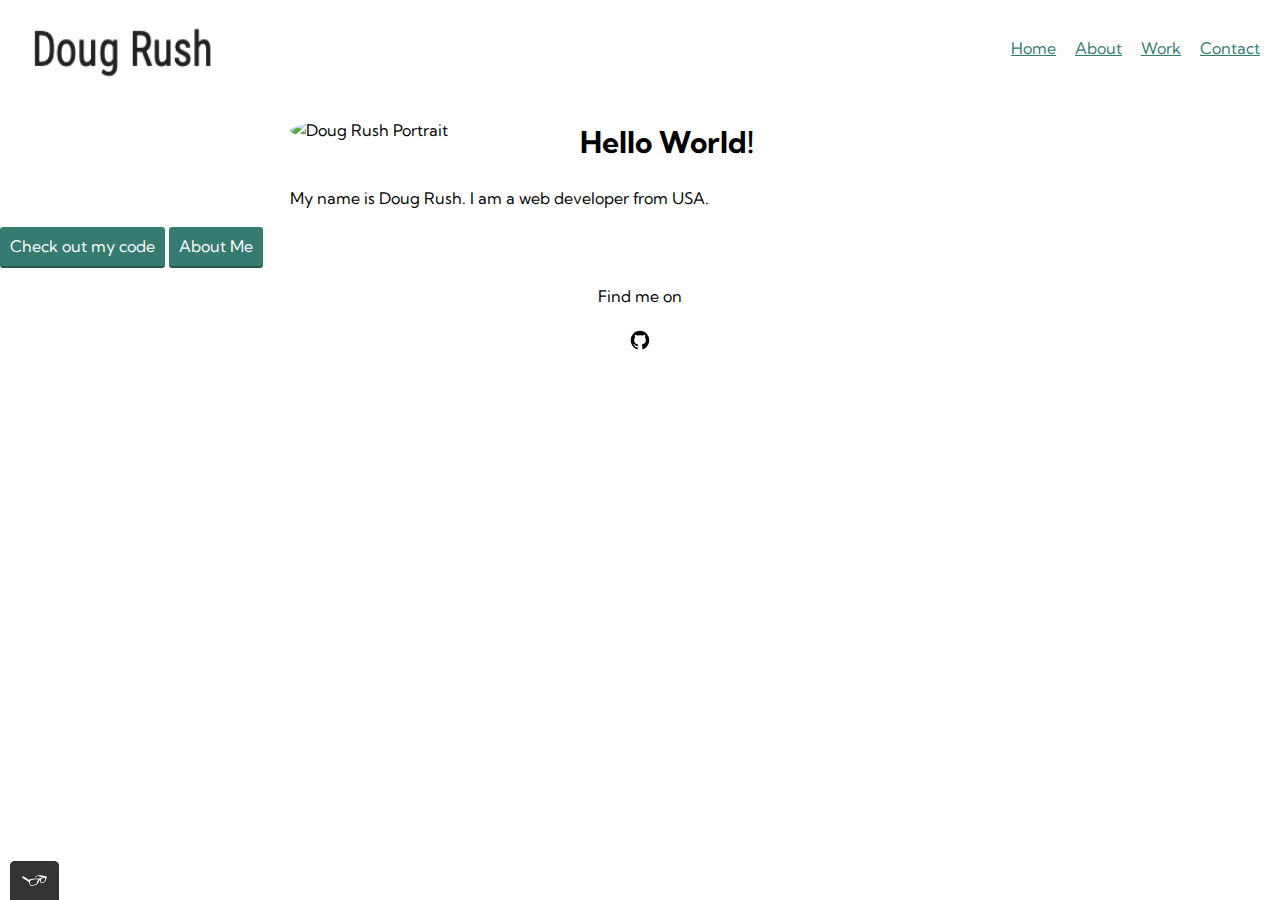
==== index.html @ ce517775 "typo" ====
<!DOCTYPE html>
<html>
  <head>
    <meta name="viewport" content="width=device-width, initial-scale=1">
    <meta charset="utf-8">
    <link rel="shortcut icon" href="img/wikipedia_icon.svg">
    <link rel="stylesheet" type="text/css" href="css/normalize.min.css">
    <link href="https://fonts.googleapis.com/css2?family=Kumbh+Sans:wght@300&display=swap" rel="stylesheet">
    <link rel="stylesheet" type="text/css" href="css/style.production.css">
    <title>Doug Rush-Jr Web Dev</title>
  </head>
<body>
    <!-- Header including the logo and the main navigation -->
    <header class="page-header">
    <!-- Add logo here -->
          <img src="img/doug-rush-logo.png" alt="logo" class="page-header__item">
          <nav class="main-navigation page-header__item">
            <ul role="menubar" class="navigation-list">
              <li role="presentation">
              <a href="index.html" role="menuitem" class="navigation-list__item navigation-list__item--active">Home</a>
          </li>
          <li role="presentation">
              <a href="about.html" role="menuitem" class="navigation-list__item">About</a>
          </li>
          <li role="presentation">
              <a href="work.html" role="menuitem" class="navigation-list__item">Work</a>
          </li>
          <li role="presentation">
              <a href="contact.html" role="menuitem" class="navigation-list__item">Contact</a>
          </li>
      </ul>
  </nav>
</header>

  <div class="profile">
    <img src="img/doug-rush.png" class="profile__portrait" alt="Doug Rush Portrait">
    <h1> Hello World!</h1>
    <p>
      My name is Doug Rush. I am a <span>web</span> developer from USA.
    </p>
  </div>

<a href="https://github.com/rushdm15" type="button"><button>Check out my code</button></a>
<a href="about.html" type="button_secondary"><button>About Me</button></a>

<footer class="page-footer">
  <div class="social-media">
  <p> Find me on </p>
  <!-- Github Logo -->
  <a href="https://github.com/rushdm15"><img src="img/github_icon.svg" alt="Github"></a>
  <!-- LinkedIn Logo -->
  <!-- <img src="img/linkedin_icon.svg" alt="LinkedIn"> -->
  </div>
</footer>
<script src="js/tota11y.min.js"></script>
</body>
</html>
---- css/style.production.css ----
/*
* Prefixed by https://autoprefixer.github.io
* PostCSS: v7.0.29,
* Autoprefixer: v9.7.6
* Browsers: last 2 version
*/

/*
Colors used

Text Color (Dark Gray): #2b2b2b;
Primary Color (Purple): #357b70;
Secondary Color (Orange): #e0b354;
 */
:root {
  --primary-color: #357b70;
  --secondary-color: #e0b354;
  --tertiary-color: #05676e;
  --fourth-color: #489c79;
  --dark-grey: #2b2b2b;
  --color: white;
  --background-color: lightgray;
  --no-color: #edc655;
  --half-color: #fcffad;
  --full-color: #f76414;
}

a {
  color: var(--primary-color);
}

:root {
  --font-weight: 400;
  --max-width: 700px;
  --margin: auto;
  --font-weight: 700;
  --text-align: center;
  --padding: 20px;
  --padding: 15px;
  --padding: 10px;
}

body  {
  font-family: 'Kumbh Sans', sans-serif;
  font-weight: 400;
  font-size: 16px;
  /* Sets the font size to 16px */
  line-height: 1.6;
  /* Sets the line height to 1.6px */
 }

 h1{
   font-size: 30px;
   font-weight: 700;
 }

h2{
  font-size: 24px;
  font-weight: 700;
}
h3{
  font-size: 18px;
  font-weight: 700;
}

a{
  color: #357b70;
}

a:visited{
  /* visited link*/
  color: #05676e;
}

a:hover, a:focus {
    /* No underlining when hovering over a link */
    text-decoration: none;
}

a:active {
/* selected link */
color: #489c79;
}

button {
  /* overwrites browser defaults and resets the border */
  border: none;
  /* takes the font from the outer container */
  font-family: inherit;
  /* styles the background color, font color, and text decoration (underline, etc.) of the button */
  background-color: #357b70;
  color: white;
  text-decoration: none;
  /* adds spacing to the button */
  padding: 10px;
  border-radius: 3px;
  /* gives the button a bottom border with a width of 2px, a type of solid, and a color in RGBA format */
  border-bottom: 2px solid rgba(0, 0, 0, 0.3);
}

button:hover, button:focus {
  /* lets the mouse appear as a hand when hovering over the button */
  cursor: pointer;
  /* reduces the opacity of the button to 80% */
  opacity: 0.8;
}
.button_secondary {
  background-color: #e0b354;
  color: #2b2b2b;
}

.profile__portrait {
  float: left;
  width: 250px;
  margin-right: 40px;
  border-radius: 50%;
}

.page-footer {
  clear: both;
}

.about__me--item {
  list-style: none;
}

.about__me--table {
  max-width: 700px;
  margin: auto;
  text-align: center;
}

.contact__me {
  max-width: 700px;
  margin: auto;
  text-align: center;
}

.contact__me--header {
  max-width: 700px;
  margin: auto;
  text-align: center;
}

.contact__me--item {
  list-style: none;
}

.center-text {
  max-width: 700px;
  margin: auto;
  text-align: center;
}

.profile {
  max-width: 700px;
  margin: 0 auto;
}

* {
  -webkit-box-sizing: border-box;
          box-sizing: border-box;
}

.page-footer {
  clear: both;
  display: -webkit-box;
  display: -ms-flexbox;
  display: flex;
  -webkit-box-orient: vertical;
  -webkit-box-direction: normal;
      -ms-flex-direction: column;
          flex-direction: column;
  text-align: center;
}

.page-header {
  display: -webkit-box;
  display: -ms-flexbox;
  display: flex;
  width: 100%;
  padding: 20px;
}

.page-header__item {
  -webkit-box-flex: 0;
      -ms-flex: 0 1 200px;
          flex: 0 1 200px;
  border-bottom: 100px;
}

.page-header__item:last-child {
  -webkit-box-flex: 1;
      -ms-flex-positive: 1;
          flex-grow: 1;
  text-align: right;
}

.navigation-list {
  list-style-type: none;
}

.navigation-list li {
  display: inline-block;
  margin-left: 15px;
}

/* start grid fallback */
.grid__item {
 display: inline-block;
 width: 33%;
}
/* end grid fallback */

@supports (display: grid) {
 .grid {
   display: -ms-grid;
   display: grid;
   /* grid-template-columns: 300px 300px 300px; fractions are better than pixels - they are responsive */
   -ms-grid-columns: 1fr 20px 1fr 20px 1fr;
   grid-template-columns: 1fr 1fr 1fr;
   grid-gap: 20px;
   margin: 0;

 }
 .grid__item {
   background-color: lightgray;
   width: auto;
   min-height: auto;
   margin: 0;
   padding: 15px;
 }
 .grid__item:last-child {
   -ms-grid-column: 3;
   grid-column: 3 / 3;
   -ms-grid-row: 1;
   -ms-grid-row-span: 2;
   grid-row: 1 / 3;
 }
}
/* End grid fallback */

@media all and (max-width: 500px) {
  .grid {
    -ms-grid-columns: 1fr;
    grid-template-columns: 1fr;
  }
}
@media all and (min-width: 500px) and (max-width: 750px){
  .grid {
    -ms-grid-columns: 1fr 20px 1fr;
    grid-template-columns: 1fr 1fr;
  }
}
@media all and (max-width: 750px) {
  /* shared code */
  .grid {
    grid-gap: 10px;
}
  .grid__item:last-child {
    grid-column: auto/auto;
    grid-row: auto/auto;
  }
  h1 {
    font-size: 22px;
  }
}

button, .button {
  /* your styling goes here */
   /* overwrites browser defaults and resets the border */
   border: none;
   display: inline-block;
   /* takes the font from the outer container */
   font-family: inherit;
   /* styles the button */
   background-color: #357b70;
   color: white;
   text-decoration: none;
   padding: 10px;
   border-radius: 3px;
   /* width of the border, type, color */
   border-bottom: 2px solid rgba(0, 0, 0, .3);
   -webkit-transition: .2s opacity;
   transition: .2s opacity;
}

button:hover,
button:focus,
.button:hover,
.button:focus {
/* your styling goes here */
  /* lets the mouse appear as a hand when hovering over the button */
  cursor: pointer;
  opacity: .8;
}

@-webkit-keyframes color-change {
  0% {
    fill: #edc655;
  }
  50% {
    fill: #fcffad;
  }
  100% {
    fill: #f76414;
  }
}

@keyframes color-change {
  0% {
    fill: #edc655;
  }
  50% {
    fill: #fcffad;
  }
  100% {
    fill: #f76414;
  }
}

.sun {
  -webkit-animation: 4s color-change infinite alternate linear;
          animation: 4s color-change infinite alternate linear;
}

@-webkit-keyframes cloud-move {
  from {
    -webkit-transform: translate(0, 50px);
            transform: translate(0, 50px);
  }
  to {
    -webkit-transform: translate(200px, 50px);
            transform: translate(200px, 50px);
  }
}

@keyframes cloud-move {
  from {
    -webkit-transform: translate(0, 50px);
            transform: translate(0, 50px);
  }
  to {
    -webkit-transform: translate(200px, 50px);
            transform: translate(200px, 50px);
  }
}

.cloud-front {
  -webkit-animation: 30s cloud-move infinite alternate linear;
          animation: 30s cloud-move infinite alternate linear;
}

@-webkit-keyframes cloud-move-reverse {
  from {
    -webkit-transform: translate(446px, 48px);
            transform: translate(446px, 48px)
  }
  to {
    -webkit-transform: translate(100px, 48px);
            transform: translate(100px, 48px)
  }
}

@keyframes cloud-move-reverse {
  from {
    -webkit-transform: translate(446px, 48px);
            transform: translate(446px, 48px)
  }
  to {
    -webkit-transform: translate(100px, 48px);
            transform: translate(100px, 48px)
  }
}

.cloud-back {
  -webkit-animation: 34s cloud-move-reverse infinite alternate linear;
          animation: 34s cloud-move-reverse infinite alternate linear;
}
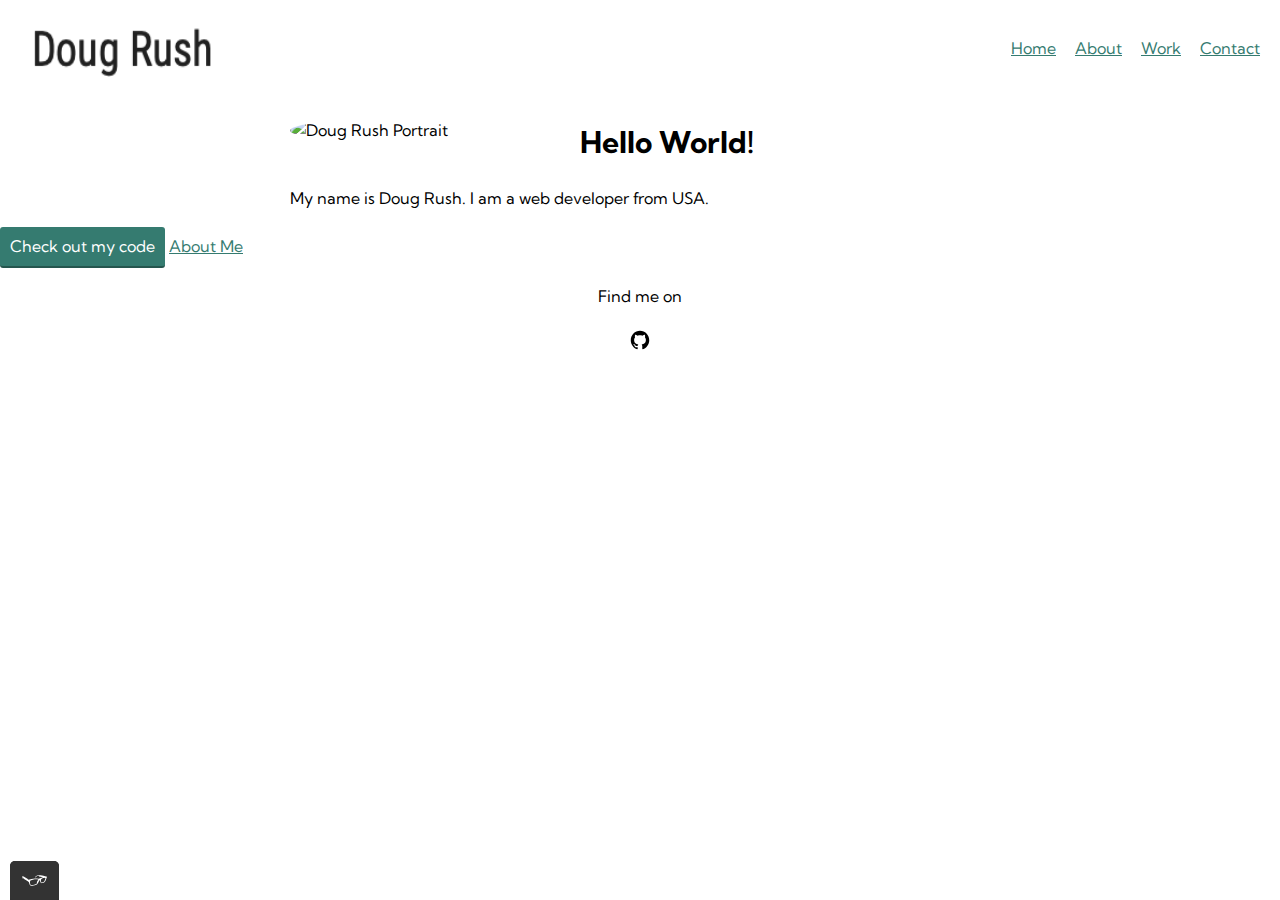
==== commit 2c657da1: "button_secondary" ====
--- a/index.html
+++ b/index.html
@@ -41,7 +41,7 @@
   </div>
 
 <a href="https://github.com/rushdm15" type="button"><button>Check out my code</button></a>
-<a href="about.html" type="button_secondary"><button>About Me</button></a>
+<a href="about.html" type="button_secondary"><button_secondary>About Me</button_secondary></a>
 
 <footer class="page-footer">
   <div class="social-media">
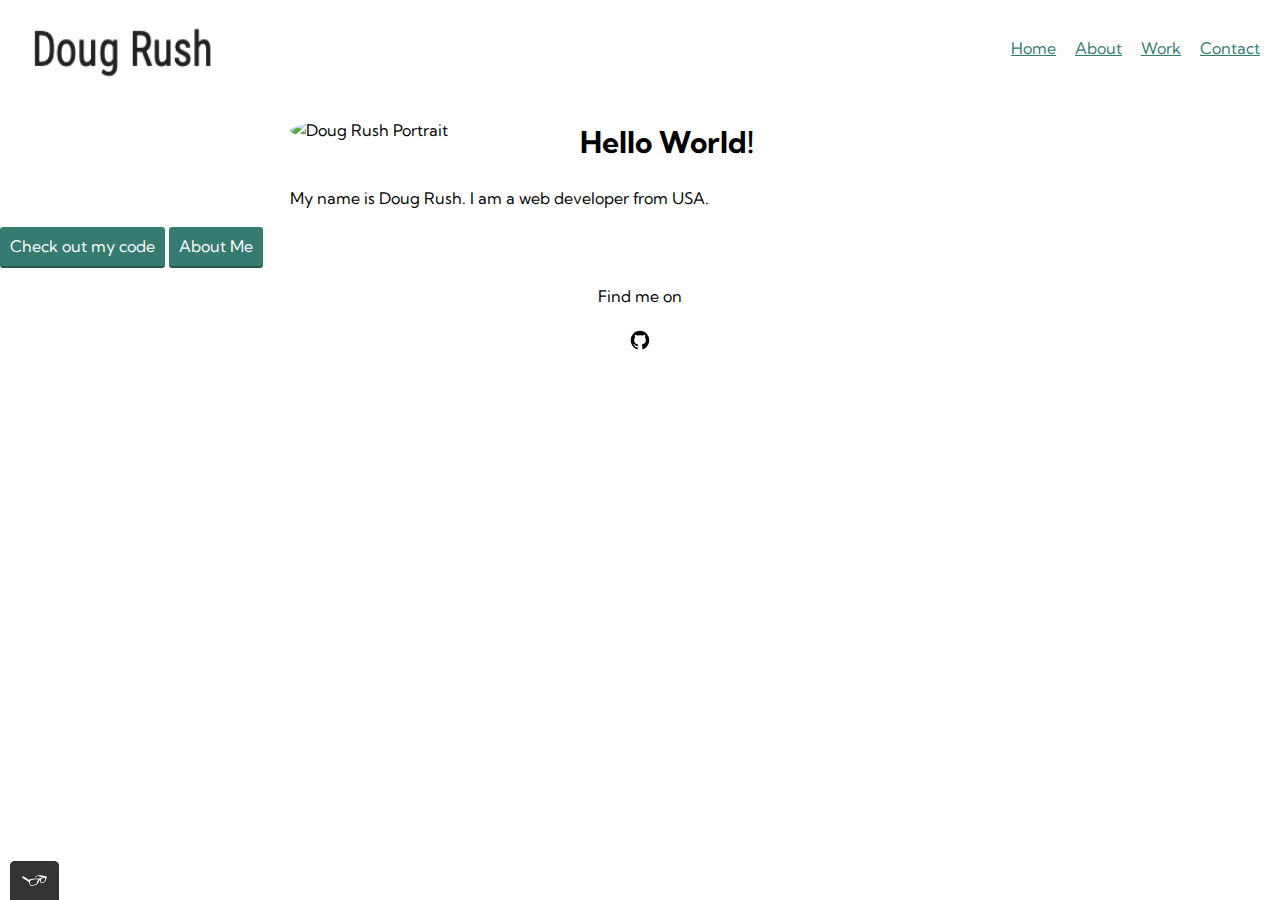
==== commit 38f71591: "Revert "button_secondary"" ====
--- a/index.html
+++ b/index.html
@@ -41,7 +41,7 @@
   </div>
 
 <a href="https://github.com/rushdm15" type="button"><button>Check out my code</button></a>
-<a href="about.html" type="button_secondary"><button_secondary>About Me</button_secondary></a>
+<a href="about.html" type="button_secondary"><button>About Me</button></a>
 
 <footer class="page-footer">
   <div class="social-media">
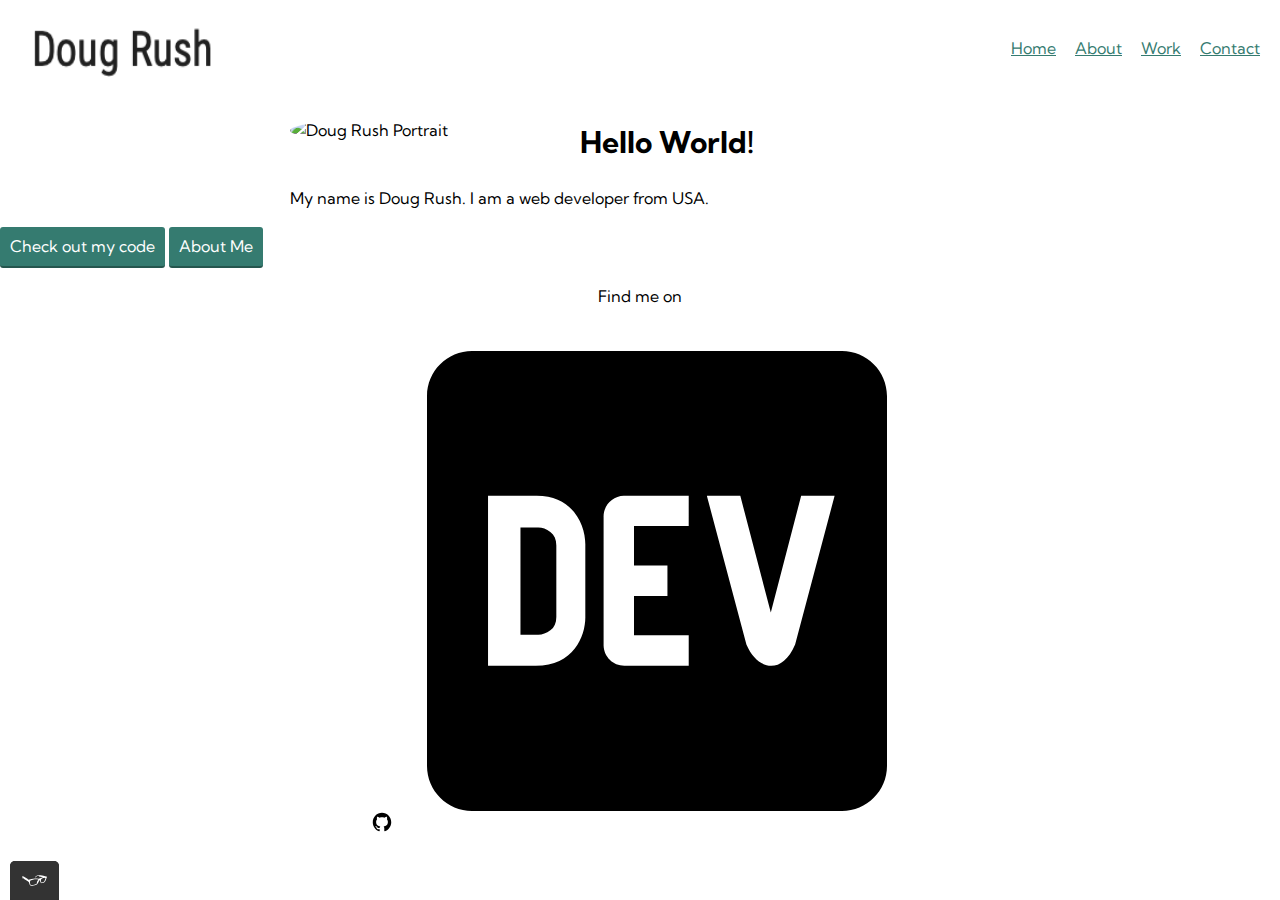
==== commit 41ef5d63: "dev.to.svg" ====
--- a/index.html
+++ b/index.html
@@ -48,8 +48,8 @@
   <p> Find me on </p>
   <!-- Github Logo -->
   <a href="https://github.com/rushdm15"><img src="img/github_icon.svg" alt="Github"></a>
-  <!-- LinkedIn Logo -->
-  <!-- <img src="img/linkedin_icon.svg" alt="LinkedIn"> -->
+  <!-- Dev.to Logo -->
+  <a href="https://dev.to/rushdm15"></a><img src="img/dev.to.svg" alt="Dev.to"></a>
   </div>
 </footer>
 <script src="js/tota11y.min.js"></script>
--- a/css/style.production.css
+++ b/css/style.production.css
@@ -125,6 +125,7 @@
 }
 
 .about__me--table {
+  margin-top: 10px;
   max-width: 700px;
   margin: auto;
   text-align: center;
@@ -221,7 +222,6 @@
    grid-template-columns: 1fr 1fr 1fr;
    grid-gap: 20px;
    margin: 0;
-
  }
  .grid__item {
    background-color: lightgray;
@@ -229,14 +229,15 @@
    min-height: auto;
    margin: 0;
    padding: 15px;
+   text-align: center;
  }
- .grid__item:last-child {
+ /* .grid__item:last-child {
    -ms-grid-column: 3;
    grid-column: 3 / 3;
    -ms-grid-row: 1;
    -ms-grid-row-span: 2;
    grid-row: 1 / 3;
- }
+ } */
 }
 /* End grid fallback */
 
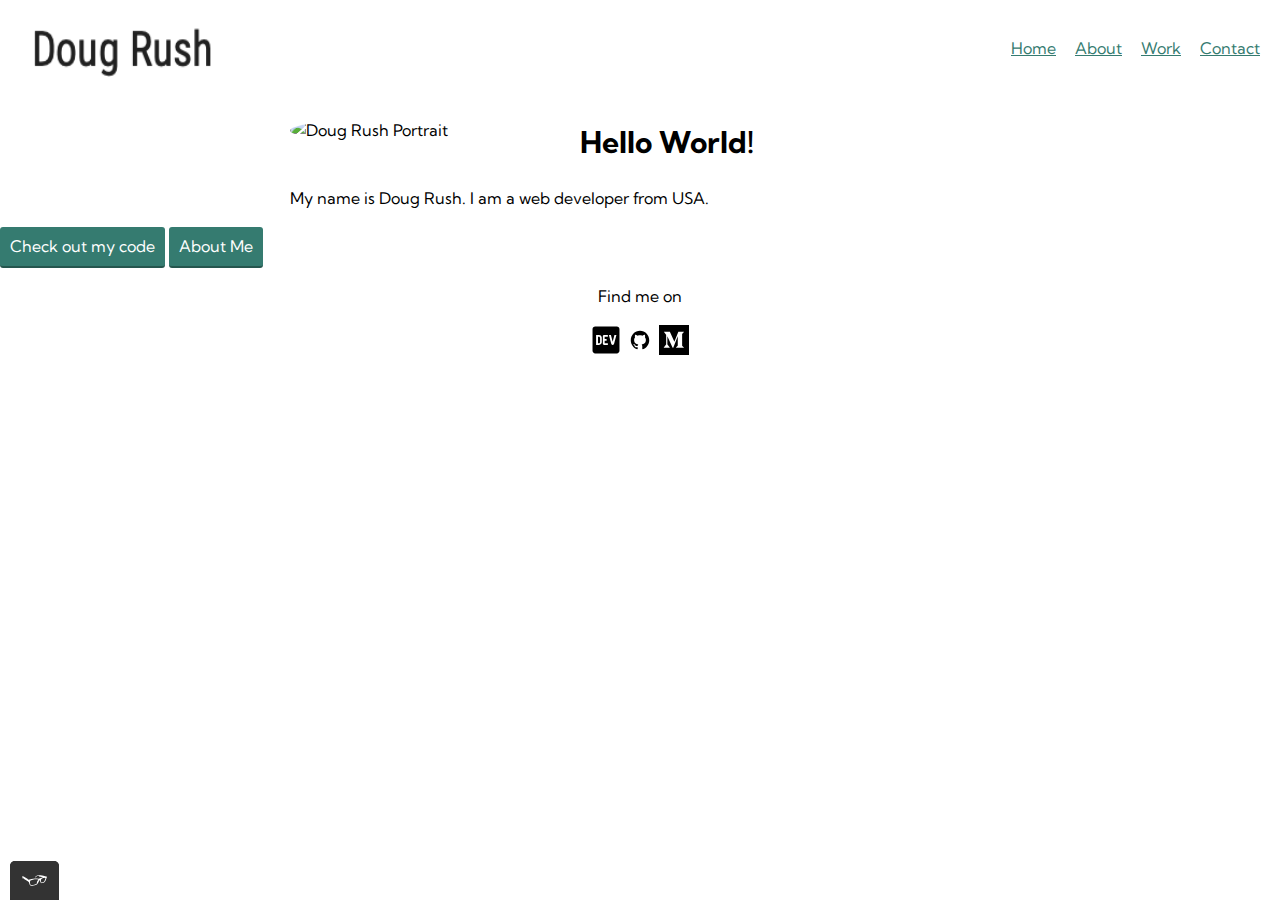
==== commit 714a0f7e: "medium.svg" ====
--- a/index.html
+++ b/index.html
@@ -44,14 +44,16 @@
 <a href="about.html" type="button_secondary"><button>About Me</button></a>
 
 <footer class="page-footer">
-  <div class="social-media">
   <p> Find me on </p>
-  <!-- Github Logo -->
+    <div class="social-media"> 
+    <!-- Dev.to Logo -->
+  <a href="https://dev.to/rushdm15"><img src="img/dev.to.svg" alt="Dev.to"></a>
+    <!-- Github Logo -->
   <a href="https://github.com/rushdm15"><img src="img/github_icon.svg" alt="Github"></a>
-  <!-- Dev.to Logo -->
-  <a href="https://dev.to/rushdm15"></a><img src="img/dev.to.svg" alt="Dev.to"></a>
-  </div>
+    <!-- Medium Logo -->
+  <a href="https://medium.com/@rushdm15"></a><img src="img/medium.svg" alt="Medium"></a>
 </footer>
+
 <script src="js/tota11y.min.js"></script>
 </body>
 </html>
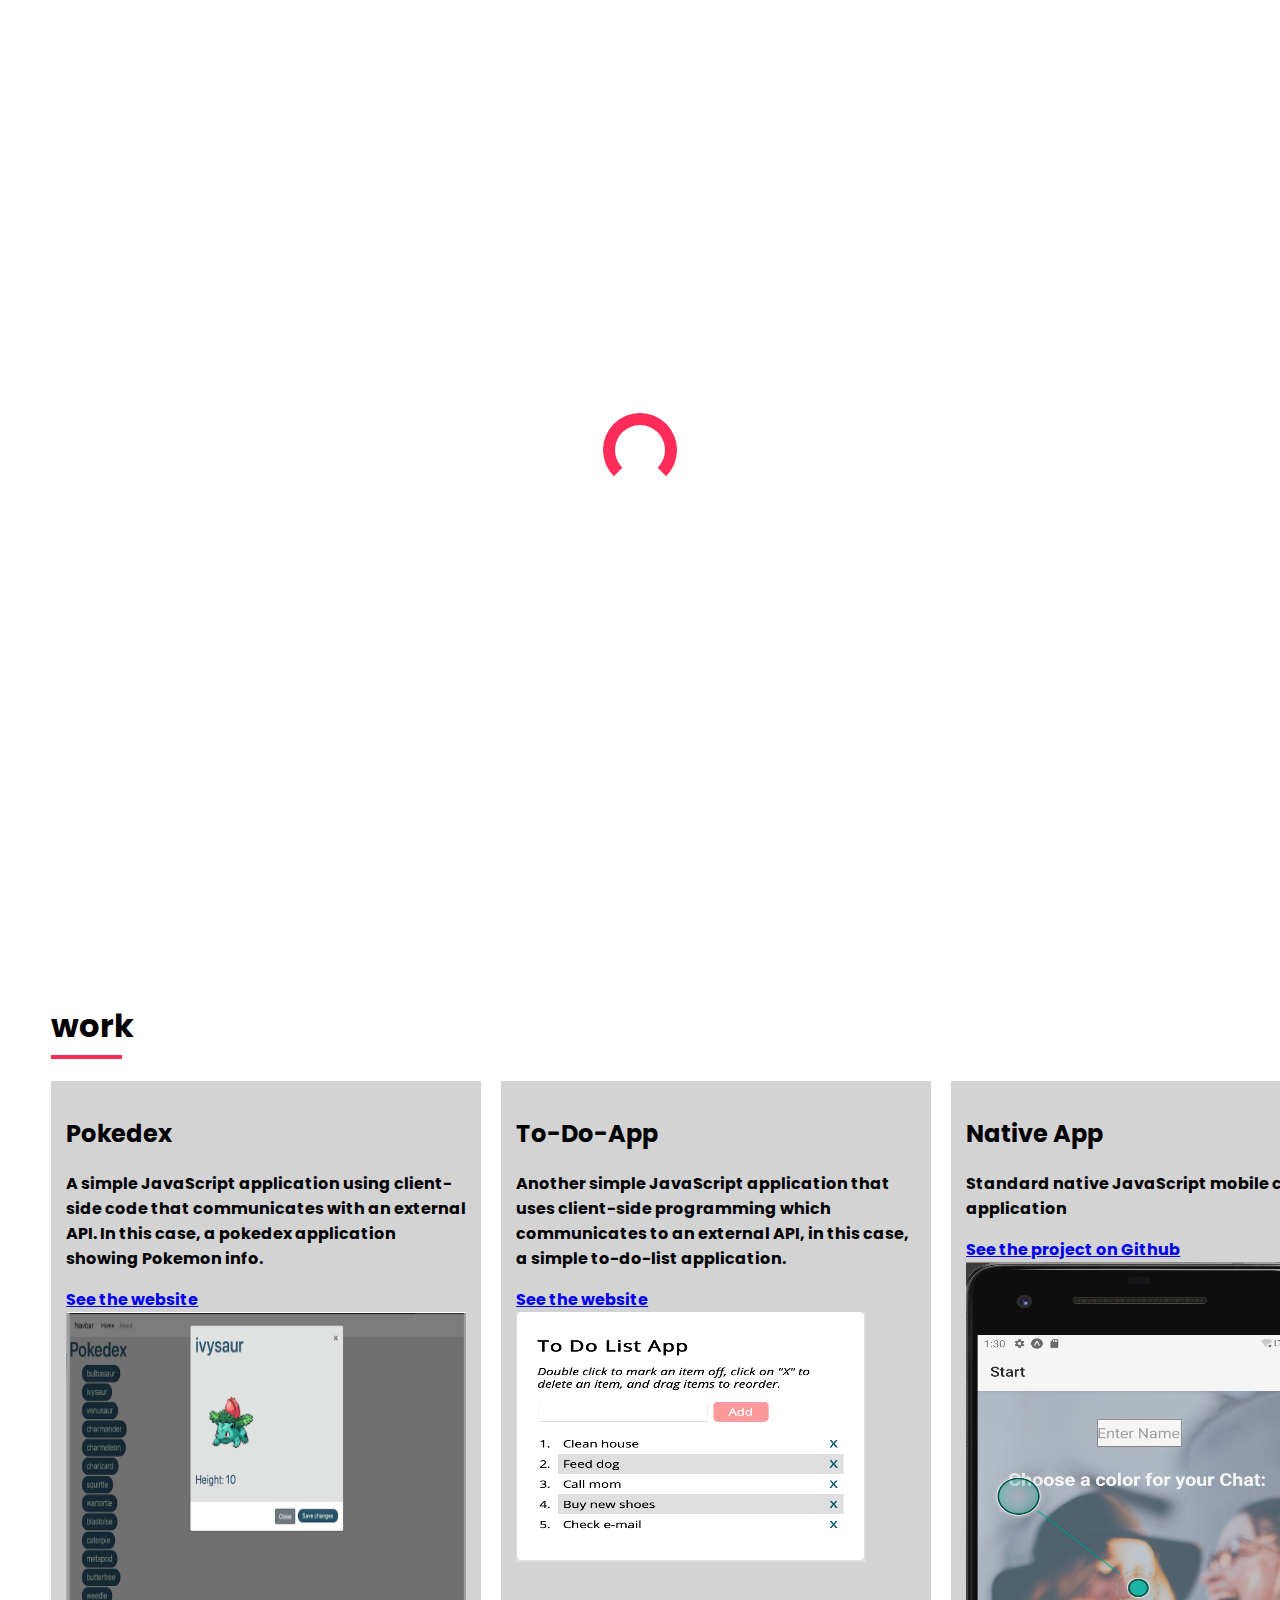
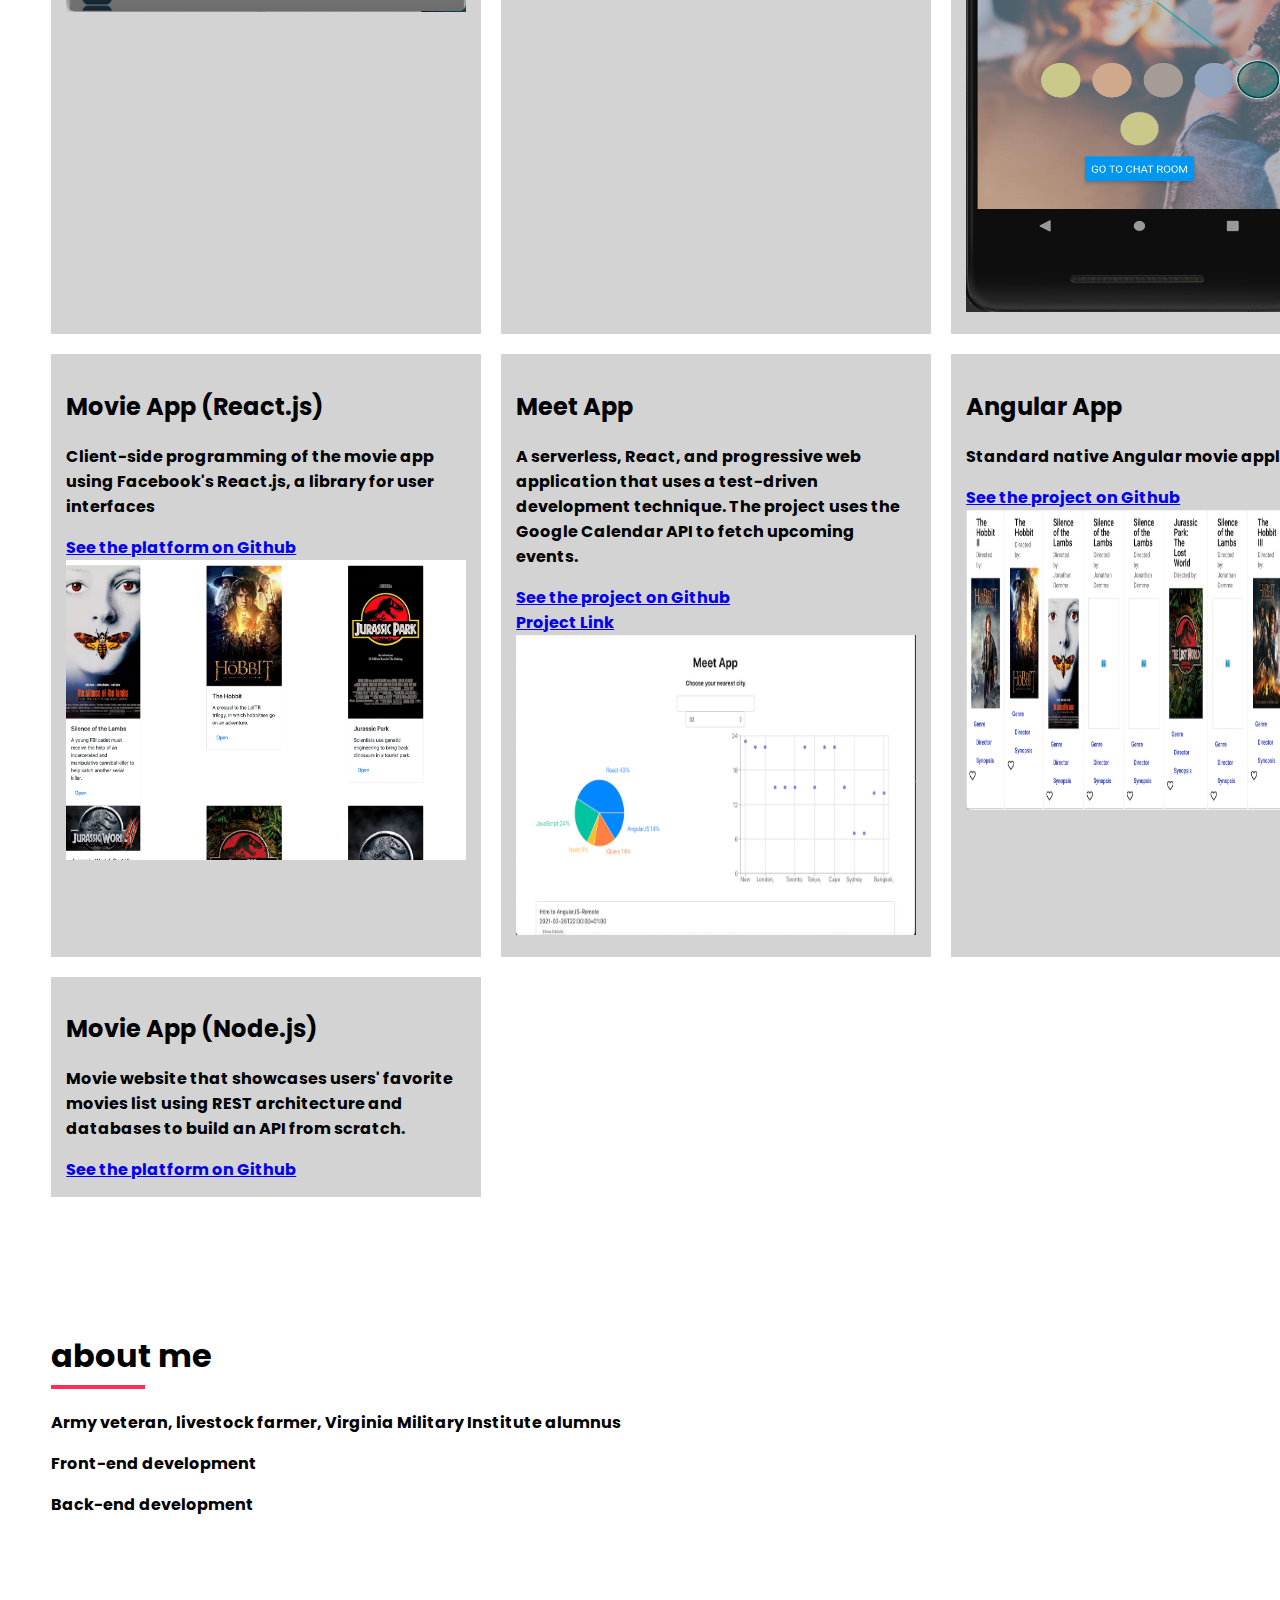
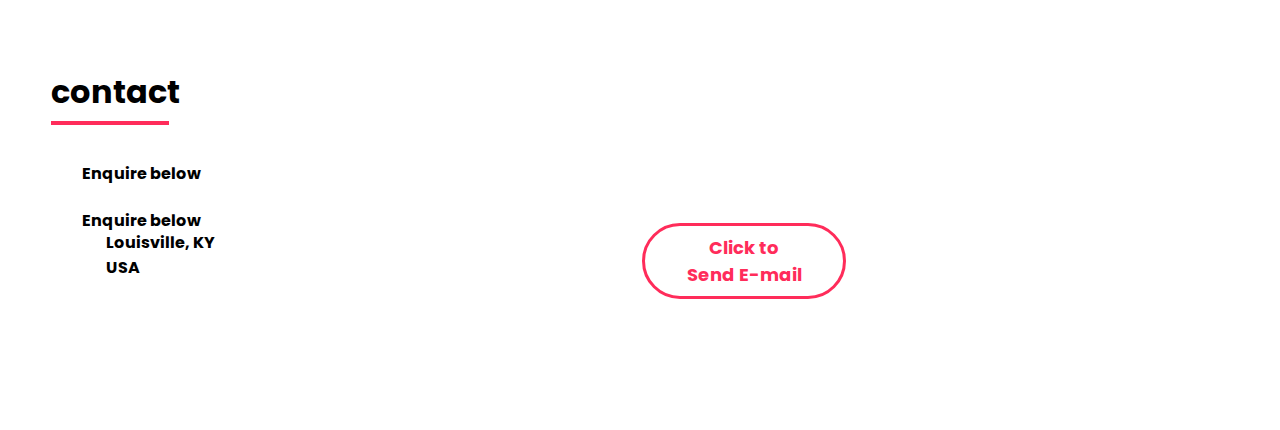
==== commit 3e50c02f: "uploaded new website" ====
--- a/index.html
+++ b/index.html
@@ -1,59 +1,215 @@
 <!DOCTYPE html>
-<html>
-  <head>
-    <meta name="viewport" content="width=device-width, initial-scale=1">
-    <meta charset="utf-8">
-    <link rel="shortcut icon" href="img/wikipedia_icon.svg">
-    <link rel="stylesheet" type="text/css" href="css/normalize.min.css">
-    <link href="https://fonts.googleapis.com/css2?family=Kumbh+Sans:wght@300&display=swap" rel="stylesheet">
-    <link rel="stylesheet" type="text/css" href="css/style.production.css">
-    <title>Doug Rush-Jr Web Dev</title>
-  </head>
+<html lang="en">
+<head>
+    <meta charset="UTF-8">
+    <meta name="viewport" content="width=device-width, initial-scale=1.0">
+    <meta http-equiv="X-UA-Compatible" content="ie=edge">
+    <title>Doug Rush, Developer</title>
+    <link rel="stylesheet" href="https://cdnjs.cloudflare.com/ajax/libs/animate.css/3.7.0/animate.min.css">
+    <script src="https://code.jquery.com/jquery-3.3.1.min.js" integrity="sha256-FgpCb/KJQlLNfOu91ta32o/NMZxltwRo8QtmkMRdAu8=" crossorigin="anonymous"></script>
+    <link rel="stylesheet" href="https://use.fontawesome.com/releases/v5.7.1/css/all.css" integrity="sha384-fnmOCqbTlWIlj8LyTjo7mOUStjsKC4pOpQbqyi7RrhN7udi9RwhKkMHpvLbHG9Sr" crossorigin="anonymous">
+    <link rel="stylesheet" href="index.css">
+</head>
 <body>
-    <!-- Header including the logo and the main navigation -->
-    <header class="page-header">
-    <!-- Add logo here -->
-          <img src="img/doug-rush-logo.png" alt="logo" class="page-header__item">
-          <nav class="main-navigation page-header__item">
-            <ul role="menubar" class="navigation-list">
-              <li role="presentation">
-              <a href="index.html" role="menuitem" class="navigation-list__item navigation-list__item--active">Home</a>
-          </li>
-          <li role="presentation">
-              <a href="about.html" role="menuitem" class="navigation-list__item">About</a>
-          </li>
-          <li role="presentation">
-              <a href="work.html" role="menuitem" class="navigation-list__item">Work</a>
-          </li>
-          <li role="presentation">
-              <a href="contact.html" role="menuitem" class="navigation-list__item">Contact</a>
-          </li>
-      </ul>
-  </nav>
-</header>
+    <div id="loading">
+        <div id="spinner"></div>
+    </div>
+    <div id="magnify">
+        <h1 onclick="closemagnify()"><i class="fas fa-times"></i></h1>
+        <div id="img_here"></div>
+    </div>
+    <header id="header" class="animated slideInDown" style="animation-delay:1.8s;">
+        <table>
+            <tr>
+                <td id="logo">DOUG RUSH</td>
+                <td id="navigation">
+                    <a href="#top_part">home</a>
+                    <a href="#work">work</a>
+                    <a href="#bio">about</a>
+                    <a href="#contact">contact</a>
+                </td>
+            </tr>
+        </table>
+    </header>
+    <table id="top_part">
+        <tr>
+            <td id="about" class="animated slideInLeft" style="animation-delay:2s;">
+                <h1>Hello World!</h1>
+                <h2>I am Doug Rush, a web developer from Louisville, KY.</h2>
+                <a href="#contact"><button class="btn_one">Contact Me</button></a><br>
+                <table>
+                    <tc>
+                        <!-- <td class="animated zoomIn" style="animation-delay:2.2s;"><a class="social"><i class="fab fa-facebook"></i></a></td>
+                        <td class="animated zoomIn" style="animation-delay:2.4s;"><a class="social"><i class="fab fa-twitter"></i></a></td>
+                        <td class="animated zoomIn" style="animation-delay:2.6s;"><a class="social"><i class="fab fa-instagram"></i></a></td> -->
+                        <a class="social" href="https://medium.com/@rushdm15"><i class="fab fa-medium"></i></a>
+                        <a class="social" href="https://github.com/rushdm15"><i class="fab fa-github"></i></a>
+                        <a class="social" href="https://www.linkedin.com/in/doug-rush-414664209/"><i class="fab fa-linkedin"></i></a>
+                        <!-- Dev.to Logo -->
+                        <!-- <a href="https://dev.to/rushdm15"><img src="img/dev.to.svg" alt="Dev.to"></a> -->
+                        <!-- Github Logo -->
+                        <!-- <a href="https://github.com/rushdm15"><img src="img/github_icon.svg" alt="Github"></a> -->
+                        <!-- Medium Logo -->
+                        <!-- <a href="https://medium.com/@rushdm15"><img src="img/medium.svg" alt="Medium"></a> -->
+                    </tc>
+                </table>
+            </td>
+            <br>
+            <td id="rightImage" class="animated jackInTheBox" style="animation-delay:2.2s;"></td>
+        </tr>
+    </table>
+    <div id="work">
+        <h1>work</h1>
+        <!-- <div id="photos"> -->
+            <!-- <img onclick="magnify($(this).attr('src'))" src="https://images.unsplash.com/photo-1547922657-b370d1687eb1?ixlib=rb-1.2.1&auto=format&fit=crop&w=700&q=80">
+            <img onclick="magnify($(this).attr('src'))" src="https://images.unsplash.com/photo-1549375463-8cbc18ca3f24?ixlib=rb-1.2.1&ixid=eyJhcHBfaWQiOjEyMDd9&auto=format&fit=crop&w=967&q=80">
+            <img onclick="magnify($(this).attr('src'))" src="https://images.unsplash.com/photo-1549366021-9f761d450615?ixlib=rb-1.2.1&ixid=eyJhcHBfaWQiOjEyMDd9&auto=format&fit=crop&w=650&q=80">
+            <img onclick="magnify($(this).attr('src'))" src="https://images.unsplash.com/photo-1549309019-a1d77aeae74f?ixlib=rb-1.2.1&ixid=eyJhcHBfaWQiOjEyMDd9&auto=format&fit=crop&w=634&q=80">
+            <img onclick="magnify($(this).attr('src'))" src="https://images.unsplash.com/photo-1547149666-769b42053e67?ixlib=rb-1.2.1&ixid=eyJhcHBfaWQiOjEyMDd9&auto=format&fit=crop&w=564&q=80">
+            <img onclick="magnify($(this).attr('src'))" src="https://images.unsplash.com/photo-1547950515-e652d0f50b1b?ixlib=rb-1.2.1&ixid=eyJhcHBfaWQiOjEyMDd9&auto=format&fit=crop&w=634&q=80">
+            <img onclick="magnify($(this).attr('src'))" src="https://images.unsplash.com/photo-1545342084-d03fe58ea023?ixlib=rb-1.2.1&ixid=eyJhcHBfaWQiOjEyMDd9&auto=format&fit=crop&w=633&q=80"> -->
+        <!-- </div> -->
+        <div class="grid">
+            <!-- Grid items will live here -->
+        <div class="grid__item">
+            <h2>Pokedex</h2>
+            <p>
+              A simple JavaScript application using client-side code that communicates with an external API. In this case, a 
+              pokedex application showing Pokemon info.
+            </p>
+            <a href="https://rushdm15.github.io/simple-js-app/">See the website</a>
+            <img src="img/picSimple2.png" style="width:400px;height:300px" alt="SimpleJSApp">
+        </div>
+      
+        <div class="grid__item">
+            <h2>To-Do-App</h2>
+            <p>
+          Another simple JavaScript application that uses client-side programming which communicates to an external API, in this case, a simple to-do-list application.
+            </p>
+            <a href="https://rushdm15.github.io/to-do-list-app/">See the website</a>
+            <img src="img/ToDo.png" style="width:350px;height:250px" alt="ToDoApp">
+        </div>
 
-  <div class="profile">
-    <img src="img/doug-rush.png" class="profile__portrait" alt="Doug Rush Portrait">
-    <h1> Hello World!</h1>
-    <p>
-      My name is Doug Rush. I am a <span>web</span> developer from USA.
-    </p>
-  </div>
+        <div class="grid__item">
+            <h2>Native App</h2>
+            <p>Standard native JavaScript mobile chat application</p>
+            <a href="https://github.com/rushdm15/hello-world.git">See the project on Github</a>
+            <img src="img/Chat1.png" style="width:350px;height:650px" alt="ChatApp">
+            <!-- <img src="img/Chat2.png" style="width:350px;height:650px" alt="ChatApp"> -->
+        </div>
+      
+        <div class="grid__item">
+            <h2>Movie App (React.js)</h2>
+            <p>
+          Client-side programming of the movie app using Facebook's React.js, a library for user interfaces
+          </p>
+            <a href="https://github.com/rushdm15/myFlix-client">See the platform on Github</a>
+            <img src="img/picReact.png" style="width:400px;height:300px" alt="MeetsApp">
+        </div>
+      
+        <div class="grid__item">
+          <h2>Meet App</h2>
+            <p>
+              A serverless, React, and progressive web application that uses a test-driven development technique. 
+              The project uses the Google Calendar API to fetch upcoming events.
+            </p>
+            <a href="https://github.com/rushdm15/meets.git">See the project on Github</a> <br>
+            <a href="https://rushdm15.github.io/meets/">Project Link</a>
+            <img src="img/picMeets2.png" style="width:400px;height:300px" alt="MeetsApp">
+      
+        </div>
+      
+        <div class="grid__item">
+            <h2>Angular App</h2>
+            <p>Standard native Angular movie application</p>
+            <a href="https://github.com/rushdm15/hello-world.git">See the project on Github</a>
+            <img src="img/picAngularClient2.png" style="width:400px;height:300px" alt="MeetsApp">
+        </div>
 
-<a href="https://github.com/rushdm15" type="button"><button>Check out my code</button></a>
-<a href="about.html" type="button_secondary"><button>About Me</button></a>
+        <div class="grid__item">
+            <h2>Movie App (Node.js)</h2>
+            <p>
+          Movie website that showcases users' favorite movies list using REST architecture and databases to build an API 
+          from scratch. 
+            </p>
+            <a href="https://github.com/rushdm15/movie_api">See the platform on Github</a>
+        </div>
+        
+      </div>
+    </div>
+    <div id="bio">
+        <h1>about&nbsp;me</h1>
+        <p>
+            Army veteran, livestock farmer, Virginia Military Institute alumnus
+        </p>
+        <p>
+            Front-end development
+        </p>
+        <p>    
+            Back-end development
+        </p>
+    </div>
+    <div id="contact">
+        <h1>contact</h1>
+            <table>
+                <tr>
+                    <td>
+                        <div id="inner_div">
+                            <table id="inner_table">
+                                <tr>
+                                    <td><i class="fas fa-phone"></i> &nbsp; Enquire below</td>
+                                </tr>
+                                <tr>
+                                    <td><i class="fas fa-at"></i> &nbsp; Enquire below</td>
+                                </tr>
+                                 <!-- <tr>
+                                    <td><i class="fas fa-fax"></i> &nbsp; +1 234 567 8910</td>
+                                </tr> -->
+                                <tr>
+                                    <td><i class="fas fa-map-marker-alt"></i>
+                                    <div id="address">
+                                        Louisville, KY<br>
+                                        USA
+                                    </div>
+                                    </td>
+                                </tr>
+                                <tr>
+                                    <td>
+                                        <!-- Old code -->
+                                        <!-- <a class="social"><i class="fab fa-facebook"></i></a>
+                                        <a class="social"><i class="fab fa-twitter"></i></a>
+                                        <a class="social"><i class="fab fa-instagram"></i></a>
+                                        <a class="social"><i class="fab fa-dribbble"></i></a> -->
+                                        <a class="social" href="https://medium.com/@rushdm15"><i class="fab fa-medium"></i></a>
+                                        <a class="social" href="https://github.com/rushdm15"><i class="fab fa-github"></i></a>
+                                        <a class="social" href="https://www.linkedin.com/in/doug-rush-414664209/"><i class="fab fa-linkedin"></i></a>
 
-<footer class="page-footer">
-  <p> Find me on </p>
-    <div class="social-media"> 
-    <!-- Dev.to Logo -->
-  <a href="https://dev.to/rushdm15"><img src="img/dev.to.svg" alt="Dev.to"></a>
-    <!-- Github Logo -->
-  <a href="https://github.com/rushdm15"><img src="img/github_icon.svg" alt="Github"></a>
-    <!-- Medium Logo -->
-  <a href="https://medium.com/@rushdm15"></a><img src="img/medium.svg" alt="Medium"></a>
-</footer>
-
-<script src="js/tota11y.min.js"></script>
+                                        <!-- Dev.to Logo -->
+                                        <!-- <a href="https://dev.to/rushdm15"><img src="img/dev.to.svg" alt="Dev.to"></a> -->
+                                        <!-- Github Logo -->
+                                        <!-- <a href="https://github.com/rushdm15"><img src="img/github_icon.svg" alt="Github"></a> -->
+                                        <!-- Medium Logo -->
+                                        <!-- <a href="https://medium.com/@rushdm15"><img src="img/medium.svg" alt="Medium"></a> -->
+                                    </td>
+                                </tr>
+                            </table>
+                        </div>
+                    </td>
+                    <td>
+                        <form>
+                            <!-- <input type="text" placeholder="name" required>
+                            <input type="email" placeholder="email" required><br>
+                            <textarea placeholder="your message" required rows="5"></textarea><br>
+                            <button class="btn_one">send</button> -->
+                            <a href="mailto:mdrush93@yahoo.com"><button class="btn_one">Click to Send E-mail</button></a>
+                        </form> 
+                    </td>
+                </tr>
+            </table>
+    </div>
+    <!-- <div id="footer">
+        made on earth by a human <br> <a href="https://imfunniee.github.io">imfunny</a>
+    </div> -->
+    <script src="index.js" type="text/javascript"></script>
 </body>
-</html>
+</html>--- a/index.css
+++ b/index.css
@@ -0,0 +1,437 @@
+@import url("https://fonts.googleapis.com/css?family=Poppins");
+
+body {
+  font-family: "Poppins", sans-serif;
+  padding: 0px;
+  margin: 0px;
+  max-width: 100vw;
+  overflow-x: hidden;
+  scroll-behavior: smooth;
+}
+#loading {
+  width: 100vw;
+  height: 100vh;
+  position: fixed;
+  background: white;
+  z-index: 999;
+  display: flex;
+  justify-content: center;
+  flex-direction: column;
+  align-items: center;
+}
+#spinner {
+  animation: rotate 0.56s infinite linear;
+  width: 50px;
+  height: 50px;
+  border: 12px solid rgb(255, 44, 90);
+  border-bottom: 12px solid #fff;
+  border-radius: 50%;
+  margin: 0;
+}
+@keyframes rotate {
+  0% {
+    transform: rotate(0deg);
+  }
+  100% {
+    transform: rotate(360deg);
+  }
+}
+header {
+  width: 92vw;
+  padding: 6vh 4vw;
+  position: fixed;
+  font-weight: bold;
+  background: transparent;
+  color: rgb(255, 255, 255);
+  transition: 0.4s ease-in-out;
+  z-index: 2;
+}
+header table {
+  width: 100%;
+}
+#logo {
+  width: 20%;
+}
+#navigation {
+  width: 80%;
+}
+#magnify {
+  width: 100vw;
+  height: 100vh;
+  background: rgba(0, 0, 0, 0.92);
+  position: fixed;
+  z-index: 4;
+  display: none;
+  flex-direction: column;
+  justify-content: center;
+}
+#magnify h1 {
+  position: absolute;
+  top: 0;
+  right: 0;
+  margin: 20px 40px;
+  color: #fff;
+  transition: 0.4s ease-in-out;
+}
+#magnify h1:hover {
+  color: rgb(255, 44, 90);
+  cursor: pointer;
+}
+#img_here {
+  width: 90%;
+  height: 90%;
+  background-size: contain !important;
+  background-repeat: no-repeat !important;
+  margin: 0px auto;
+}
+#logo {
+  font-size: 24px;
+  color: rgb(255, 44, 90);
+}
+#navigation {
+  text-align: right;
+}
+#navigation a {
+  /* color: inherit; */
+  color: rgba(255, 44, 90, 0.8);
+  text-decoration: none;
+  padding: 5px 10px;
+  border-bottom: 2px solid transparent;
+  margin-left: 4vw;
+  transition: 0.4s ease-in-out;
+}
+#navigation a:hover {
+  border-bottom: 2px solid #fff;
+}
+#top_part {
+  width: 100%;
+  border: 2vh solid #fff;
+}
+#top_part tr td {
+  width: 50%;
+}
+#about {
+  width: 84% !important;
+  height: 95vh;
+  display: flex;
+  flex-direction: column;
+  justify-content: center;
+  text-align: left;
+  padding: 0px 8%;
+}
+#about h1 {
+  font-size: 45px;
+  word-wrap: break-word;
+}
+#about table {
+  width: 70%;
+  margin-top: 4vh;
+}
+#about table tr td {
+  width: 20% !important;
+  text-align: left;
+}
+.social {
+  color: rgb(255, 44, 90);
+  font-size: 23px;
+  padding: 12px 17px;
+  border-radius: 50%;
+  background: transparent;
+  transition: 0.4s ease-in-out;
+  font-weight: bold;
+  margin: 0px 8px;
+}
+.social:hover {
+  cursor: pointer;
+  color: #fff;
+  background: rgb(255, 44, 90);
+  box-shadow: 0px 10px 30px rgba(255, 66, 107, 0.8);
+}
+.btn_one {
+  font-size: 18px;
+  font-family: "Poppins", sans-serif;
+  color: rgb(255, 44, 90);
+  background: #fff;
+  border: 3px solid rgb(255, 44, 90);
+  padding: 8px 40px;
+  width: 35%;
+  border-radius: 80px;
+  font-weight: bold;
+  margin: 2vh 0px;
+  transition: 0.4s ease-in-out;
+}
+.btn_one:hover {
+  box-shadow: 0px 10px 30px rgba(255, 44, 90, 0.8);
+  cursor: pointer;
+  color: #fff;
+  background: rgb(255, 44, 90);
+}
+
+/* example css from my first portfolio */
+/* .profile__portrait {
+    float: left;
+    width: 250px;
+    margin-right: 40px;
+    border-radius: 50%;
+  } */
+
+#rightImage {
+  width: 250px;
+  height: 95vh;
+  background: 
+  /* original code commented out */
+  /* linear-gradient(
+      0deg,
+      rgba(255, 44, 90, 0.8),
+      rgba(2255, 44, 90, 0.8)
+    ), */ url("./img/doug-rush.png")
+    /* url("https://images.unsplash.com/photo-1506057527569-6a0285b2fcc1?ixlib=rb-1.2.1&ixid=eyJhcHBfaWQiOjEyMDd9&w=1000&q=60") */
+    center center;
+  /* background-size: cover; */
+  border-radius: 50%;
+  background-repeat: no-repeat;
+}
+#work {
+  width: 92vw;
+  padding: 6vh 4vw;
+  font-weight: bold;
+}
+#work h1 {
+  padding: 5px 0px;
+  border-bottom: 4px solid rgb(255, 44, 90);
+  width: 6%;
+}
+#photos {
+  width: 100%;
+  columns: 3;
+  column-gap: 4%;
+  z-index: 1;
+  transition: 0.4s ease-in-out;
+}
+#photos img {
+  width: 100%;
+  height: auto;
+  margin: 4.5% 0px;
+  transition: 0.4s ease-in-out;
+}
+#photos img:hover {
+  transform: scale(1.1);
+  cursor: pointer;
+}
+#bio {
+  width: 92vw;
+  padding: 6vh 4vw;
+  font-weight: bold;
+}
+#bio h1 {
+  padding: 5px 0px;
+  border-bottom: 4px solid rgb(255, 44, 90);
+  width: 8%;
+}
+#contact {
+  width: 92vw;
+  padding: 6vh 4vw;
+}
+#contact h1 {
+  padding: 5px 0px;
+  border-bottom: 4px solid rgb(255, 44, 90);
+  width: 10%;
+}
+#contact table {
+  width: 100%;
+}
+#contact table tr td {
+  width: 50%;
+}
+#inner_div table {
+  width: 100%;
+}
+#inner_div table tr td {
+  font-weight: bold;
+}
+#inner_table tr td {
+  padding: 10px 20px !important;
+}
+#contact form {
+  width: 100%;
+}
+#contact form input {
+  width: 96%;
+  margin: 20px 1%;
+  background: transparent;
+  border: 0px;
+  border-bottom: 3px solid rgba(255, 44, 90, 0.5);
+  padding: 8px 10px;
+  font-family: "Poppins", sans-serif;
+  font-size: 18px;
+  transition: 0.4s ease-in-out;
+  color: #000;
+  font-weight: bold;
+}
+#contact form textarea {
+  width: 96%;
+  margin: 20px 1%;
+  padding: 8px 10px;
+  border: 0px;
+  border-bottom: 3px solid rgba(255, 44, 90, 0.5);
+  padding: 8px 10px;
+  font-family: "Poppins", sans-serif;
+  font-size: 18px;
+  background: transparent;
+  resize: none;
+  transition: 0.4s ease-in-out;
+  color: #000;
+  font-weight: bold;
+}
+#contact form input:focus {
+  outline: none;
+  border-bottom: 3px solid rgba(255, 44, 90, 1);
+}
+#contact form textarea:focus {
+  outline: none;
+  border-bottom: 3px solid rgba(255, 44, 90, 1);
+}
+#address {
+  position: relative;
+  top: -25px;
+  left: 30px;
+}
+#footer {
+  width: 100%;
+  padding: 10vh 0px;
+  text-align: center;
+  font-weight: bold;
+}
+#footer a {
+  color: rgb(255, 44, 90);
+  text-decoration: none;
+}
+::placeholder {
+  color: #000;
+}
+button:focus {
+  outline: none;
+}
+::-webkit-scrollbar {
+  width: 5px;
+  height: 5px;
+}
+::-webkit-scrollbar-track {
+  background: #f1f1f1;
+}
+::-webkit-scrollbar-thumb {
+  background: rgb(0, 0, 0);
+}
+::-webkit-scrollbar-thumb:hover {
+  background: rgba(0, 0, 0, 0.8);
+}
+
+@media (max-width: 1000px) {
+  #photos {
+    columns: 1;
+    column-gap: 0%;
+  }
+  #photos img {
+    margin: 2% 0px;
+  }
+  #photos img:hover {
+    transform: scale(1);
+    cursor: pointer;
+  }
+  #rightImage {
+    display: none;
+  }
+  #top_part {
+    border: 0px;
+  }
+  #top_part tr td {
+    width: 100%;
+    text-align: center;
+  }
+  #about {
+    width: 92% !important;
+    height: 75vh;
+    padding-top: 20vh !important;
+    text-align: center;
+    padding: 0px 4%;
+  }
+  #about table {
+    width: 100%;
+    margin-top: 6vh;
+  }
+  #about table tr td {
+    text-align: center;
+  }
+  .btn_one {
+    padding: 6px 30px;
+    width: 60%;
+    margin: 4vh auto;
+    box-shadow: 0px 10px 20px rgba(255, 44, 90, 0.8);
+    background: rgb(255, 44, 90);
+    color: #fff;
+  }
+  .btn_one:hover {
+    box-shadow: 0px 10px 40px rgba(255, 44, 90, 0.8);
+    cursor: pointer;
+  }
+  #contact table tr td {
+    width: 100%;
+    display: block;
+  }
+  #inner_table tr td {
+    padding: 10px 0px !important;
+  }
+  #contact form input {
+    width: 90%;
+  }
+  #contact form textarea {
+    width: 90%;
+  }
+  #work h1 {
+    width: 19%;
+  }
+  #bio h1 {
+    width: 25%;
+  }
+  #contact h1 {
+    width: 33%;
+  }
+  header {
+    width: 96vw;
+    background: #fff;
+    padding: 4vh 2vw;
+    position: absolute;
+  }
+  #header table tr td {
+    width: 100%;
+    display: block;
+    text-align: center;
+    padding: 15px 0px;
+  }
+  #navigation a {
+    color: #000;
+  }
+}
+
+@supports (display: grid) {
+  .grid {
+    display: grid;
+    /* grid-template-columns: 300px 300px 300px; fractions are better than pixels - they are responsive */
+    grid-template-columns: 1fr 1fr 1fr;
+    grid-gap: 20px;
+    margin: 0;
+  }
+  /* start grid fallback */
+  .grid__item {
+    background-color: lightgray;
+    width: auto;
+    min-height: auto;
+    margin: 0;
+    padding: 15px;
+  }
+  .grid__item:third-child {
+    grid-column: 3 / 3;
+    grid-row: 1 / 3;
+  }
+}
+/* End grid fallback */
